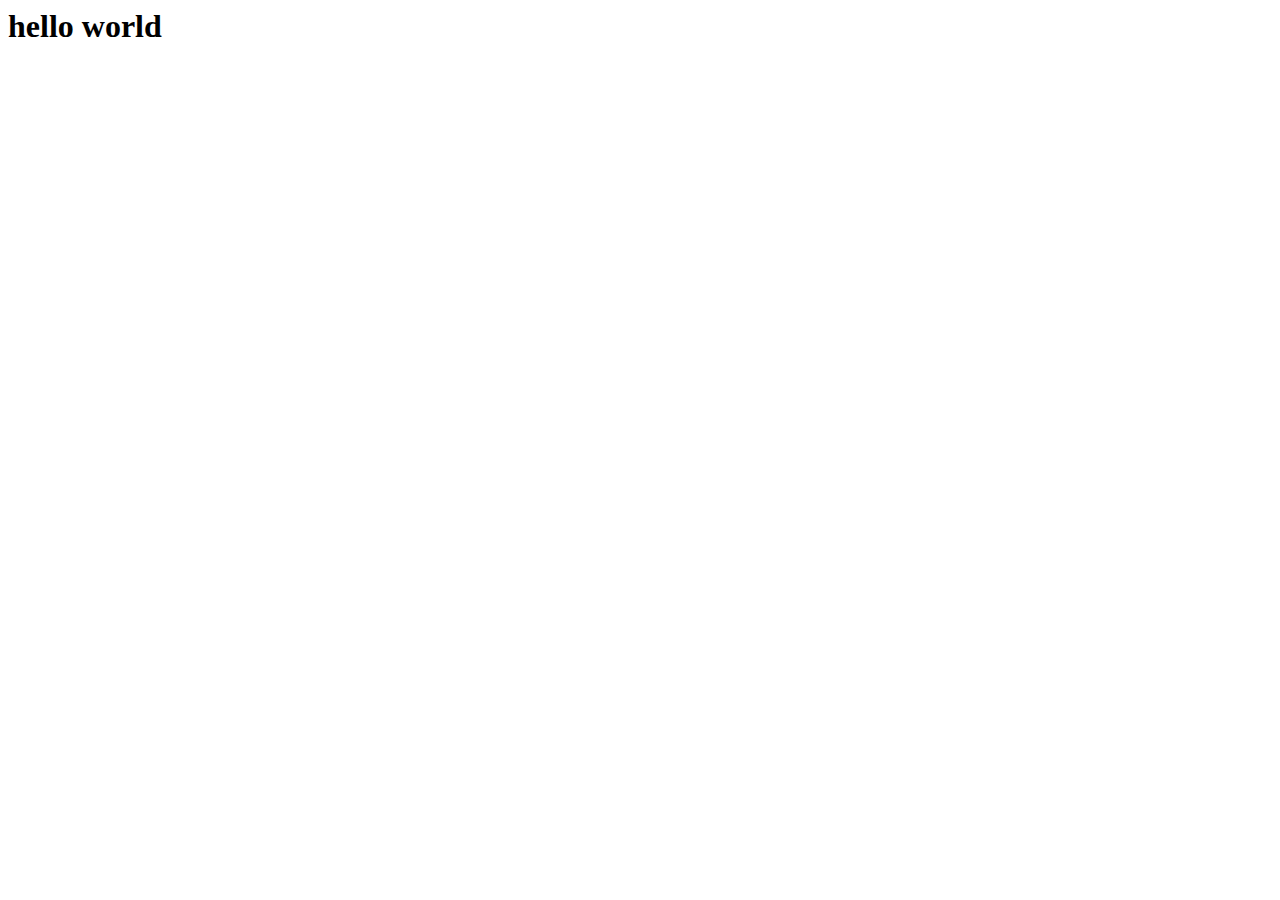
==== index.html @ 4c49b4c2 "finished auth pages" ====
<html lang="en">
<head>
    <meta charset="UTF-8">
    <meta http-equiv="X-UA-Compatible" content="IE=edge">
    <meta name="viewport" content="width=device-width, initial-scale=1.0">
    <title>About</title>
    <link rel="stylesheet" href="main.css" />
</head>
<body>
    <h1>
        hello world
    </h1>
</body>
</html>
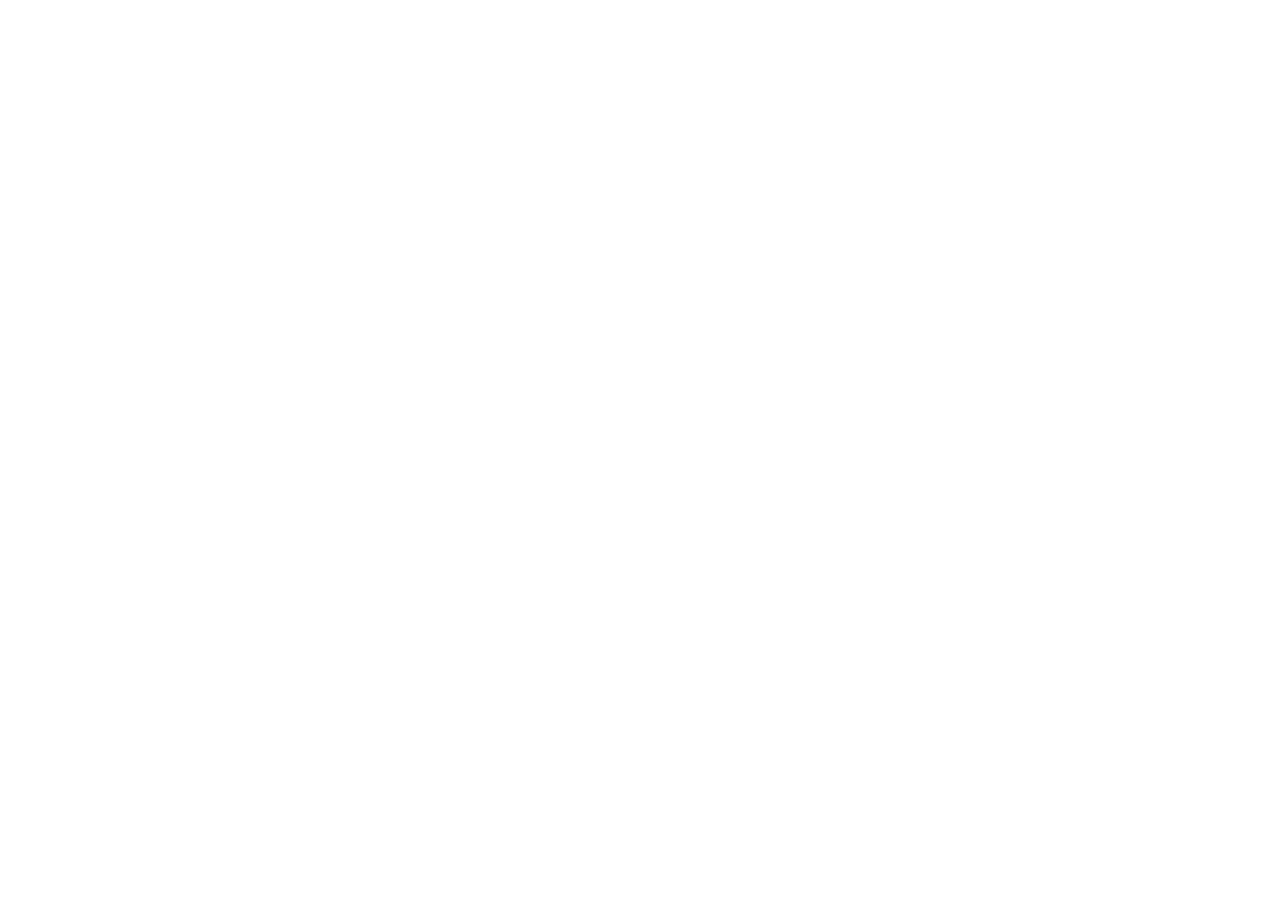
==== commit 9532ac14: "contact page" ====
--- a/index.html
+++ b/index.html
@@ -7,8 +7,14 @@
     <link rel="stylesheet" href="main.css" />
 </head>
 <body>
-    <h1>
-        hello world
-    </h1>
+   <header>
+
+   </header>
+   <main>
+
+   </main>
+   <footer>
+       
+   </footer>
 </body>
 </html>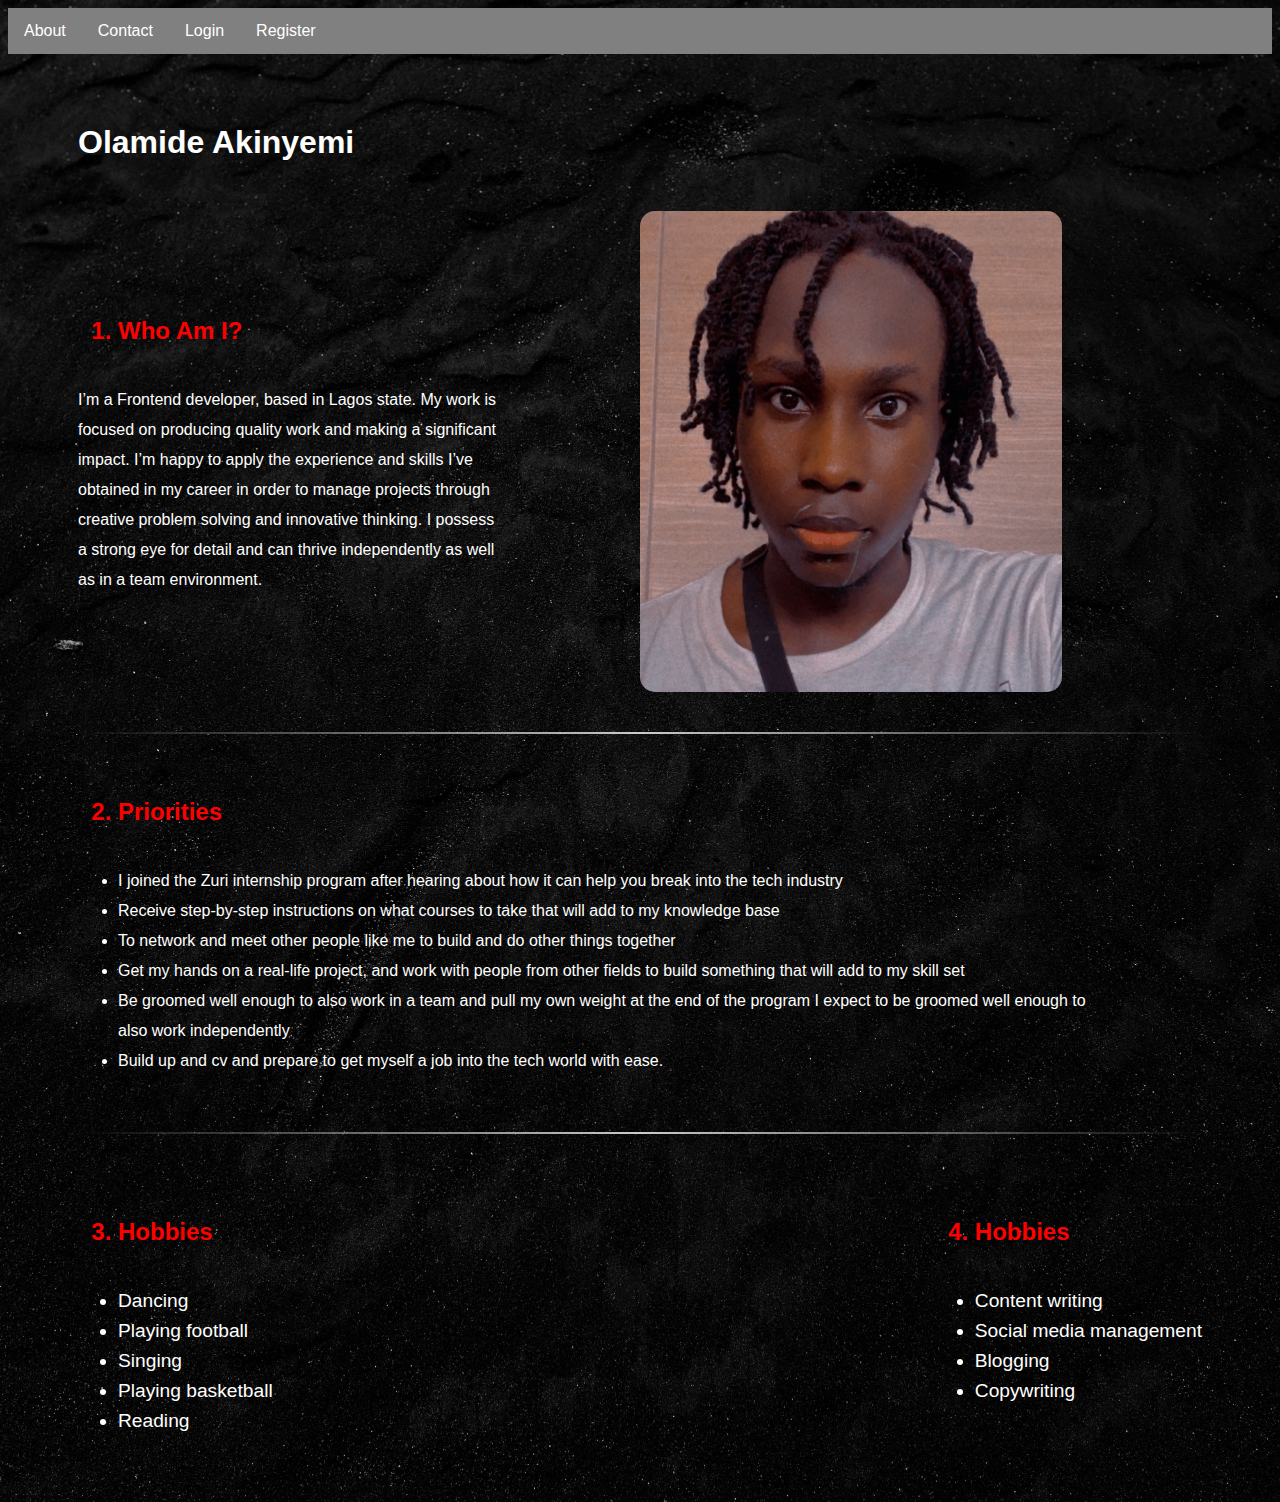
==== commit 600e4b62: "finshed home page" ====
--- a/index.html
+++ b/index.html
@@ -1,20 +1,106 @@
 <html lang="en">
-<head>
-    <meta charset="UTF-8">
-    <meta http-equiv="X-UA-Compatible" content="IE=edge">
-    <meta name="viewport" content="width=device-width, initial-scale=1.0">
-    <title>About</title>
-    <link rel="stylesheet" href="main.css" />
-</head>
-<body>
-   <header>
+    <head>
+        <meta charset="UTF-8" />
+        <meta http-equiv="X-UA-Compatible" content="IE=edge" />
+        <meta name="viewport" content="width=device-width, initial-scale=1.0" />
+        <title>About</title>
+        <link rel="stylesheet" href="main.css" />
+    </head>
+    <body>
+        <header>
+            <nav>
+                <ul class="ulist">
+                    <li class="list"><a class="active" href="../index.html">About</a></li>
+                    <li class="list"><a href="../contact.html">Contact</a></li>
+                    <li class="list"><a href="../Auth/login.html">Login</a></li>
+                    <li class="list"><a href="../Auth/registration.html">Register</a></li>
+                </ul>
+            </nav>
+            <h1>Olamide Akinyemi</h1>
+        </header>
+        <main>
+            <div class="container">
+                <div class="aboutimage">
+                    <div class="about">
+                        <div class="one">
+                            <ol>
+                                <li>Who Am I?</li>
+                            </ol>
+                        </div>
 
-   </header>
-   <main>
-
-   </main>
-   <footer>
-       
-   </footer>
-</body>
-</html>+                        <p>
+                            I’m a Frontend developer, based in Lagos state. My work is focused on producing quality work
+                            and making a significant impact. I’m happy to apply the experience and skills I’ve obtained
+                            in my career in order to manage projects through creative problem solving and innovative
+                            thinking. I possess a strong eye for detail and can thrive independently as well as in a
+                            team environment.
+                        </p>
+                    </div>
+                    <div class="image">
+                        <img src="./img/IMG-1237.jpeg" />
+                    </div>
+                </div>
+                <hr class="hr3">
+                <div class="hobbies">
+                    <div class="one">
+                        <ol start="2">
+                            <li>Priorities</li>
+                        </ol>
+                    </div>
+                    
+                    <ul class="generalul" style="list-style-type: disc">
+                        <li class="secondli">I joined the Zuri internship program after hearing about how it can help you break into the tech industry</li>
+                       <li class="secondli">Receive step-by-step instructions on what courses to take that will add to my knowledge base</li>
+                       <li class="secondli">To network and meet other people like me to build and do other things together</li>
+                       <li class="secondli">Get my hands on a real-life project, and work with people from other fields to build something that will add to my skill set</li>
+                       <li class="secondli">Be groomed well enough to also work in a team and pull my own weight at the end of the program I expect to be groomed well enough to also work independently</li>
+                       <li class="secondli"> Build up and cv and prepare to get myself a job into the tech world with ease.</li>
+                    </div>
+                <hr class="hr3">
+                <div class="hbs">
+                    <div class="hobbies">
+                        <div class="one">
+                            <ol start="3">
+                                <li>Hobbies</li>
+                            </ol>
+                        </div>
+                        <ul class="generalul" style="list-style-type: disc">
+                            <li class="generalli">Dancing</li>
+                            <li class="generalli">Playing football</li>
+                            <li class="generalli">Singing</li>
+                            <li class="generalli">Playing basketball</li>
+                            <li class="generalli">Reading</li>
+                        </ul>
+                    </div>
+                    <div class="hobbies">
+                        <div class="one">
+                            <ol start="4">
+                                <li>Hobbies</li>
+                            </ol>
+                        </div>
+                        <ul class="generalul" style="list-style-type: disc">
+                            <li class="generalli">Content writing</li>
+                            <li class="generalli">Social media management</li>
+                            <li class="generalli">Blogging</li>
+                            <li class="generalli">Copywriting</li>
+                        </ul>
+                    </div>
+                </div>
+                 
+               
+               
+            </div>
+        </main>
+        <footer>
+            <!-- <div class="text">
+               <p class="">Blog</p>
+            </div>
+            <div class="text">
+               <p class="">About</p>
+            </div>
+            <div class="text">
+           <p class="">Contact</p>
+            </div> -->
+        </footer>
+    </body>
+</html>
--- a/main.css
+++ b/main.css
@@ -0,0 +1,169 @@
+body {
+    font-family: Verdana, Geneva, Tahoma, sans-serif;
+    background-image: url(../img/adrien-olichon-_GH9LwhlSO4-unsplash.jpeg);
+    background-position: center;
+    background-repeat: no-repeat;
+    background-size: cover;
+    color: white;
+}
+
+h1 {
+    margin: 50px 70px;
+}
+
+.one {
+    color: red;
+    font-size: x-large;
+    font-weight: 700;
+}
+
+.ulist {
+    list-style-type: none;
+    margin: 0;
+    padding: 0;
+    overflow: hidden;
+    background-color: gray;
+}
+
+.list {
+    float: left;
+}
+
+.list a {
+    display: flex;
+    color: white;
+    text-align: center;
+    padding: 14px 16px;
+    text-decoration: none;
+}
+
+.list a:hover {
+    background-color: red;
+}
+
+h1 {
+    margin-top: 70px;
+}
+
+main {
+    width: 100%;
+}
+
+.container {
+    margin: 50px 70px;
+}
+
+.aboutimage {
+    display: flex;
+    justify-content: space-between;
+    width: 100%;
+    align-items: center;
+}
+
+.about {
+    width: 50%;
+    display: flex;
+    flex-direction: column;
+}
+
+.about p {
+    width: 75%;
+    height: 75%;
+    line-height: 30px;
+}
+
+.image {
+    width: 50%;
+}
+
+img {
+    width: 75%;
+    height: 75%;
+    border-radius: 15px;
+}
+
+.hobbies {
+    margin-top: 20px;
+    display: flex;
+    flex-direction: column;
+}
+
+.generalul {
+    line-height: 30px;
+}
+
+.generalli {
+    font-size: larger;
+}
+
+.hr3 {
+    border: 0;
+    height: 2px;
+    background-image: linear-gradient(to right, transparent, #ccc, transparent);
+    margin: 40px 0px;
+}
+
+.secondli{
+  width: 90%;
+}
+.hbs{
+  display: flex;
+  justify-content: space-between;
+}
+
+/* footer{
+  display: block;
+}
+
+.text{
+ float: left;
+}
+
+.text p{
+  display: flex;
+  padding: 16px 40px;
+}
+footer{
+  list-style-type: none;
+    margin: 0;
+    padding: 0;
+    overflow: hidden;
+    background-color: gray;
+} */
+
+@media only screen and (max-width: 600px) {
+    h1 {
+        margin: 50px 10px;
+    }
+
+    .container {
+        margin: 20px 10px;
+    }
+    header {
+        margin: 30px 0px;
+    }
+    .aboutimage {
+        display: flex;
+        flex-direction: column;
+    }
+    .about {
+        width: 100%;
+    }
+    .image {
+        width: 100%;
+    }
+
+    img {
+        width: 100%;
+    }
+    .about p {
+        width: 100%;
+    }
+    .list a {
+        font-size: 10px;
+    }
+    .hbs{
+      display: flex;
+      flex-direction: column;
+    }
+}
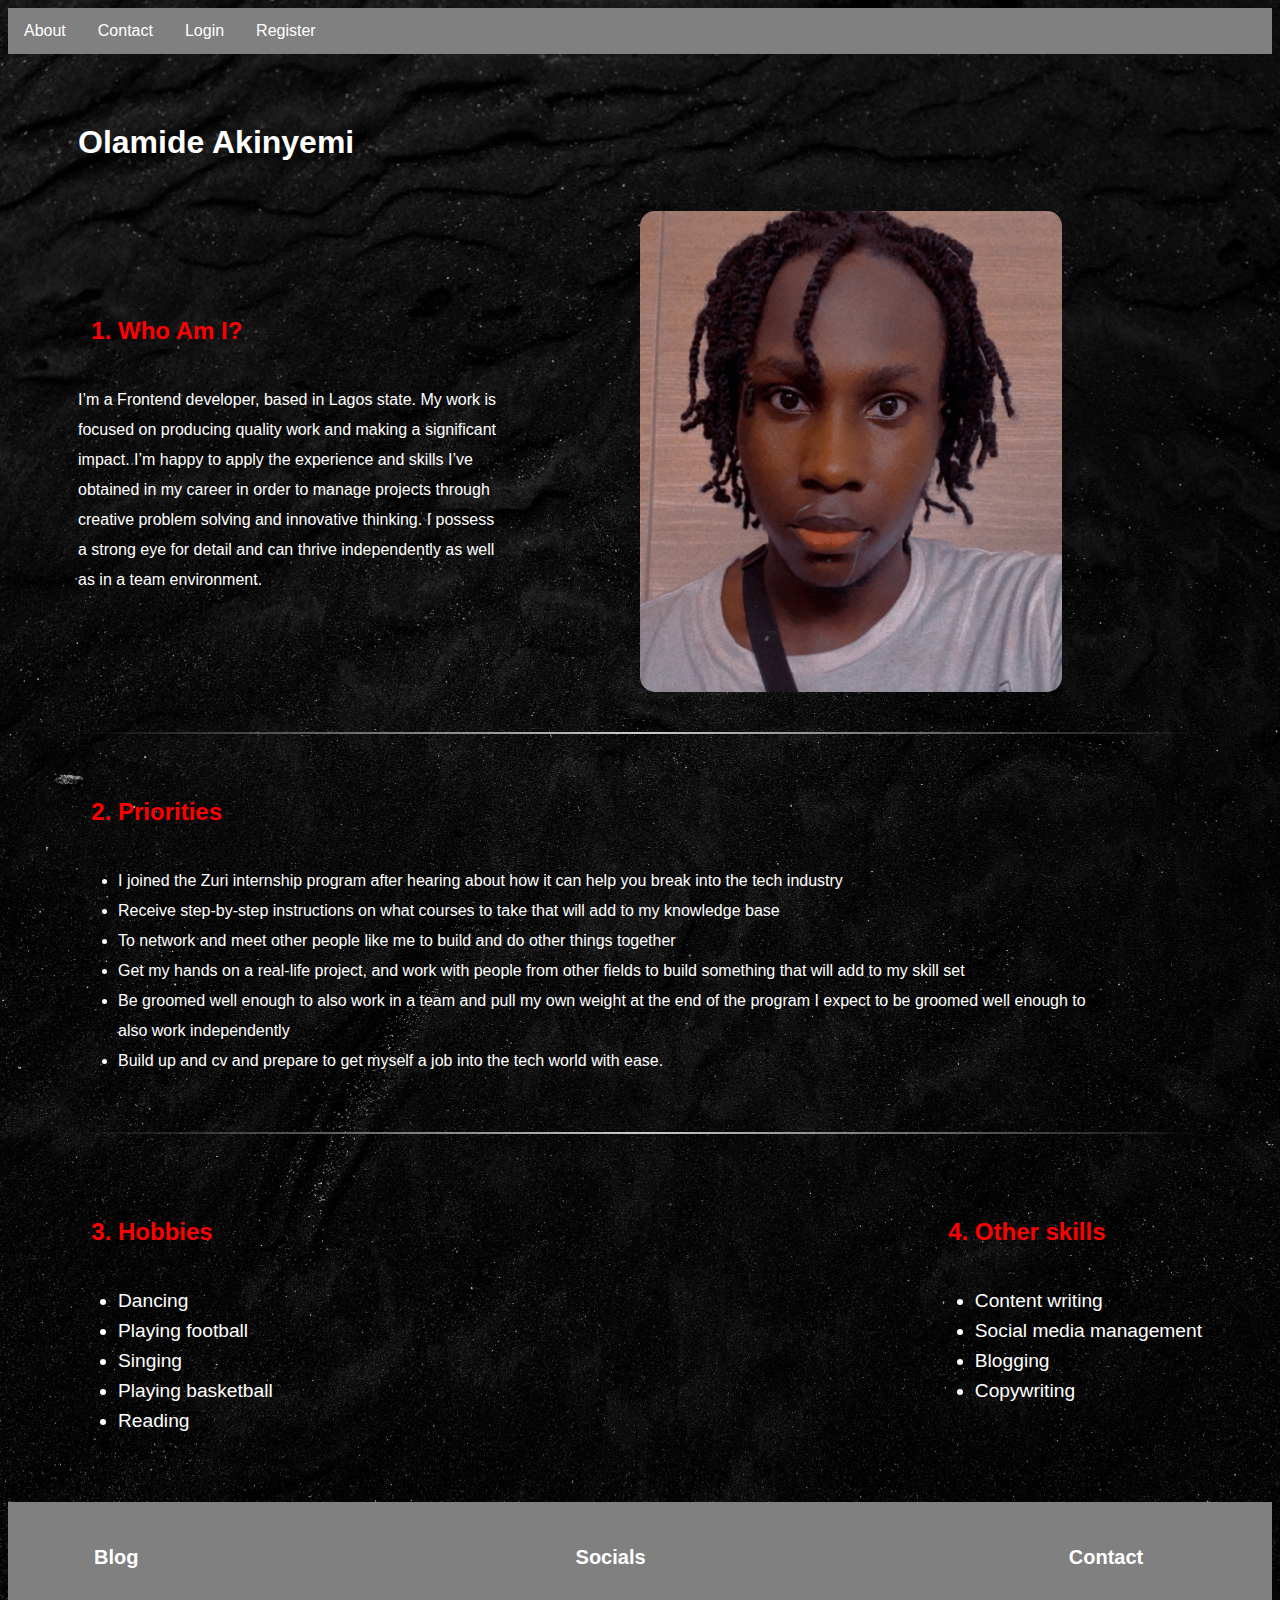
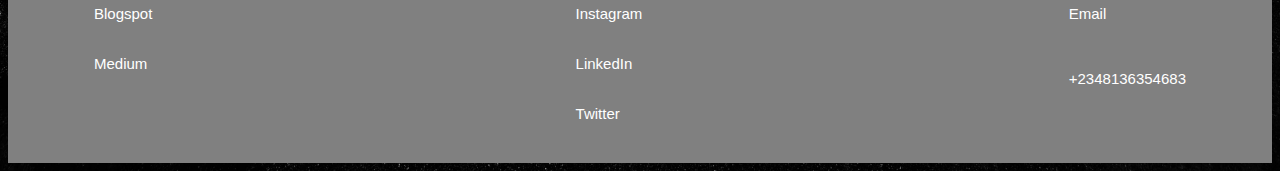
==== commit affe9c61: "finished footer" ====
--- a/index.html
+++ b/index.html
@@ -75,7 +75,7 @@
                     <div class="hobbies">
                         <div class="one">
                             <ol start="4">
-                                <li>Hobbies</li>
+                                <li>Other skills</li>
                             </ol>
                         </div>
                         <ul class="generalul" style="list-style-type: disc">
@@ -92,15 +92,37 @@
             </div>
         </main>
         <footer>
-            <!-- <div class="text">
-               <p class="">Blog</p>
+            <div class="footercontainer">
+                 <div class="textcontainer">
+
+                     <div class="text">
+                        <p class=""><b>Blog</b></p>
+                     </div>
+                     <div class="link">
+                         <a href="readwithabhi.blogspot.com">Blogspot</a>
+                         <a href="https://medium.com/@olamideakinyemi41">Medium</a>
+                     </div>
+                 </div>
+                 <div class="textcontainer">
+                     <div class="text">
+                        <p class=""><b>Socials</b></p>
+                     </div>
+                     <div class="link">
+                        <a href="https://www.instagram.com/chocolatepapi5/">Instagram</a>
+                        <a href="https://www.linkedin.com/in/abiodun-akinyemi-45ab7a1b2/">LinkedIn</a>
+                        <a href="https://twitter.com/olamideakinyem3">Twitter</a>
+                    </div>
+                 </div>
+                 <div class="textcontainer">
+                     <div class="text">
+                    <p class=""><b>Contact</b></p>
+                     </div>
+                     <div class="link">
+                        <a href="">Email</a>
+                        <p>+2348136354683</p>
+                    </div>
+                 </div>
             </div>
-            <div class="text">
-               <p class="">About</p>
-            </div>
-            <div class="text">
-           <p class="">Contact</p>
-            </div> -->
         </footer>
     </body>
 </html>
--- a/main.css
+++ b/main.css
@@ -111,25 +111,33 @@
   justify-content: space-between;
 }
 
-/* footer{
-  display: block;
+footer{
+  background-color: gray;
+  padding: 14px 16px;
+ 
+}
+
+.footercontainer{
+  display: flex;
+  justify-content: space-between;
+  margin: 10px 70px;
+}
+
+.link{
+  display: flex;
+  flex-direction: column;
+  line-height: 50px;
+  font-size: 15px;
+}
+
+.link a{
+  text-decoration: none;
+  color: white;
 }
 
 .text{
- float: left;
+  font-size: 20px;
 }
-
-.text p{
-  display: flex;
-  padding: 16px 40px;
-}
-footer{
-  list-style-type: none;
-    margin: 0;
-    padding: 0;
-    overflow: hidden;
-    background-color: gray;
-} */
 
 @media only screen and (max-width: 600px) {
     h1 {
@@ -166,4 +174,14 @@
       display: flex;
       flex-direction: column;
     }
+    .footercontainer {
+      margin: 20px 10px;
+  }
+  .text{
+    font-size: 15px;
+  }
+  .link{
+    font-size: 10px;
+  }
+ 
 }
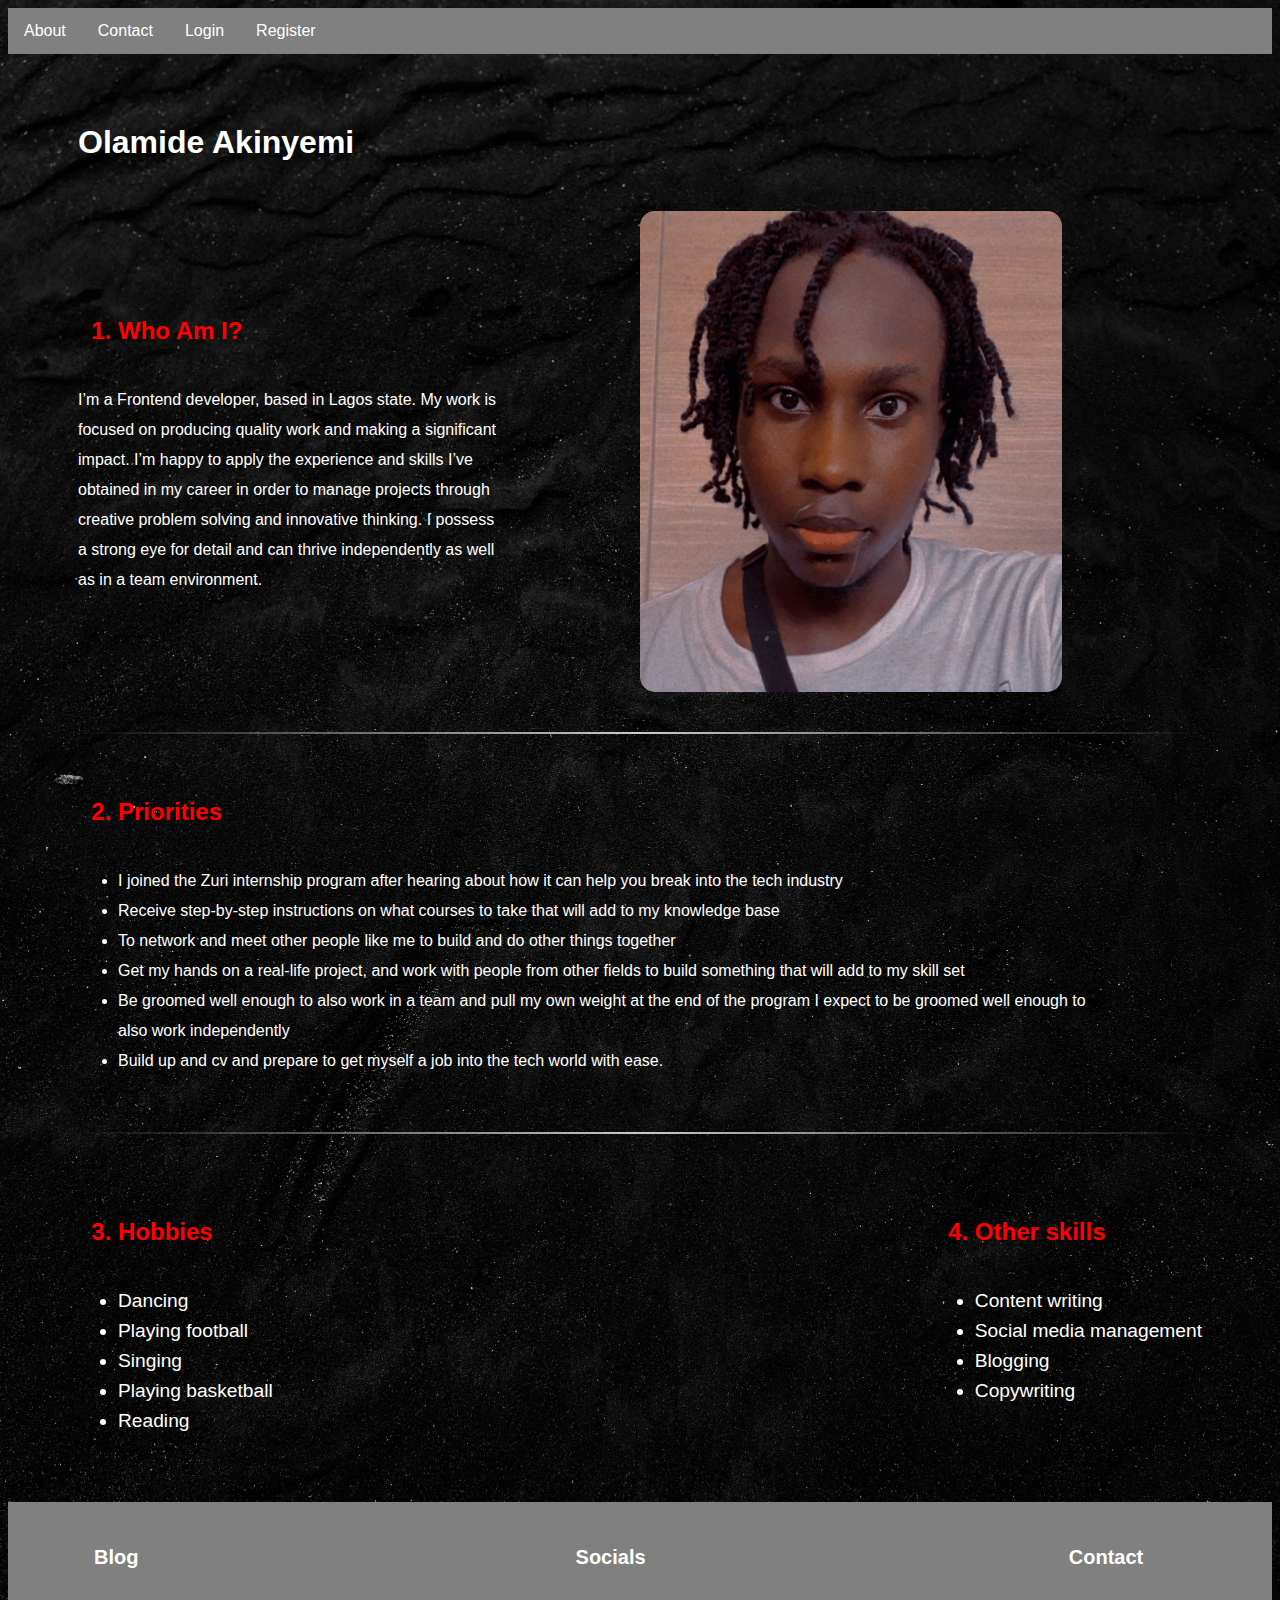
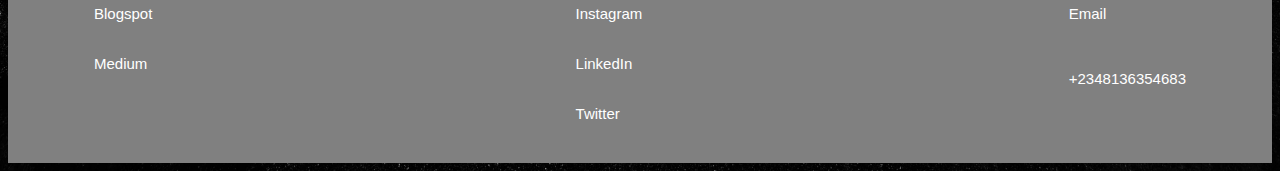
==== commit 4dde26d8: "update" ====
--- a/index.html
+++ b/index.html
@@ -37,7 +37,7 @@
                         </p>
                     </div>
                     <div class="image">
-                        <img src="./img/IMG-1237.jpeg" />
+                        <img src="./img/IMG-1237.png" />
                     </div>
                 </div>
                 <hr class="hr3">
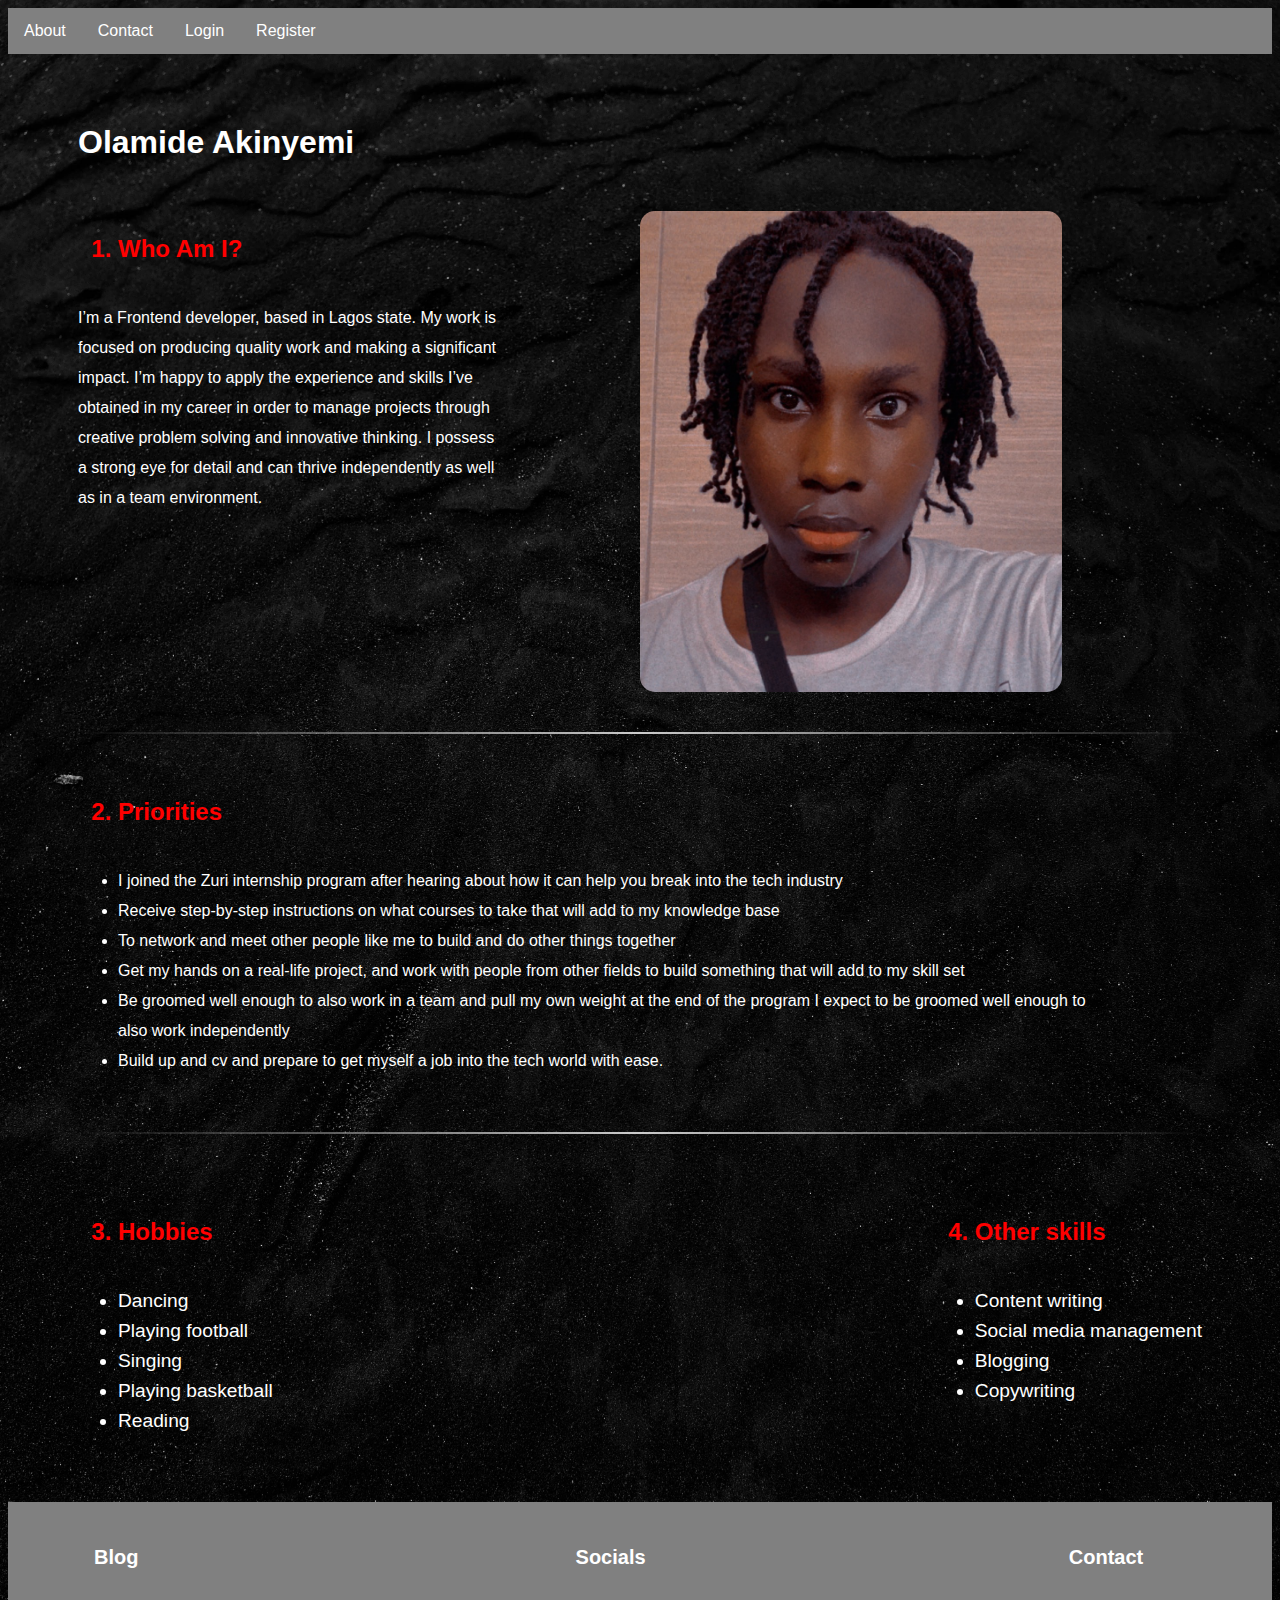
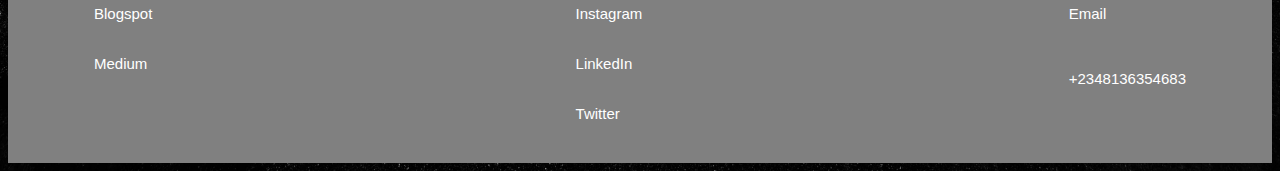
==== commit 093eaea9: "update" ====
--- a/index.html
+++ b/index.html
@@ -37,7 +37,7 @@
                         </p>
                     </div>
                     <div class="image">
-                        <img src="./img/IMG-1237.png" />
+                        <img src="/img/me.png" alt="a man" />
                     </div>
                 </div>
                 <hr class="hr3">
--- a/main.css
+++ b/main.css
@@ -57,7 +57,6 @@
     display: flex;
     justify-content: space-between;
     width: 100%;
-    align-items: center;
 }
 
 .about {
@@ -74,11 +73,11 @@
 
 .image {
     width: 50%;
+    height: 500%;
 }
 
 img {
     width: 75%;
-    height: 75%;
     border-radius: 15px;
 }
 
